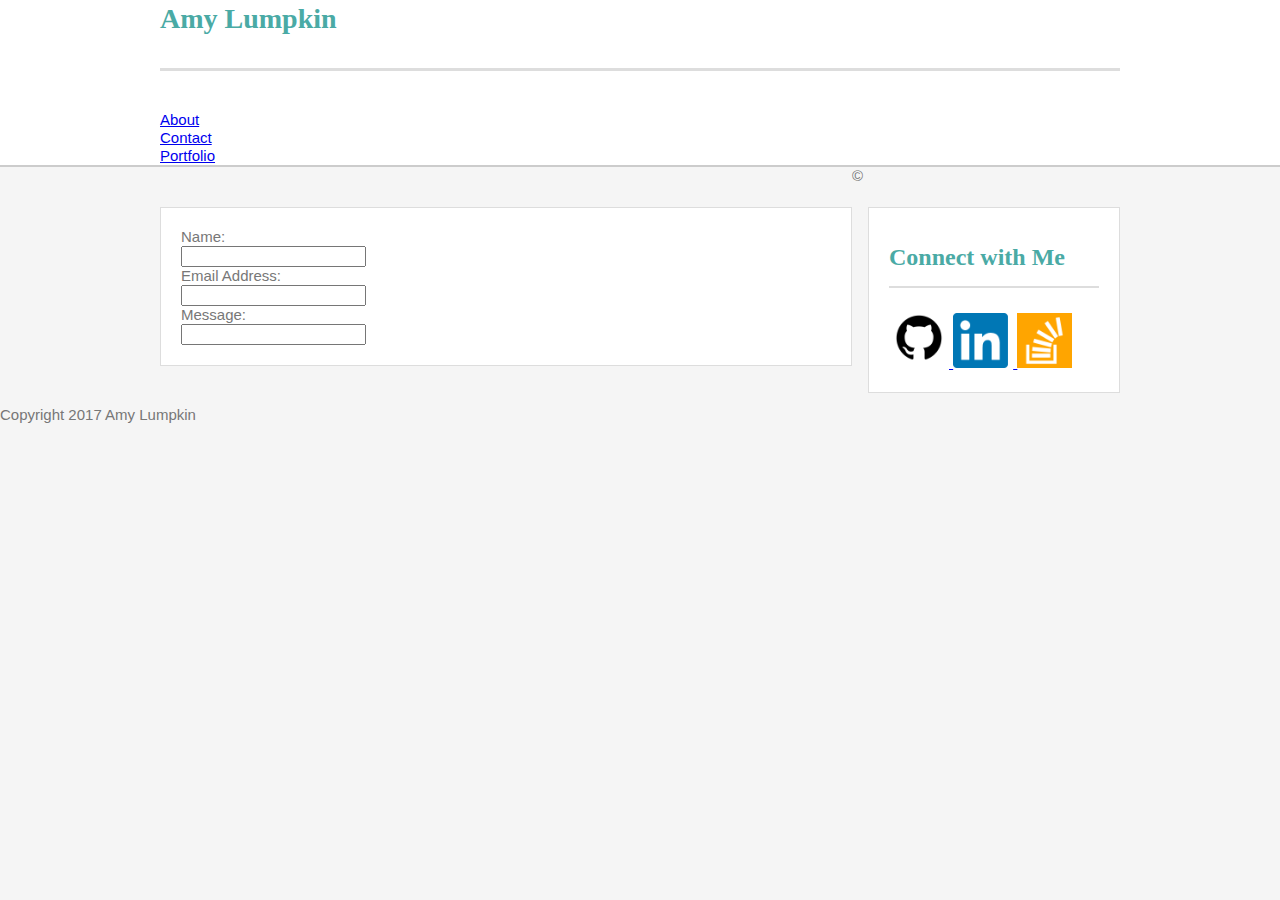
==== contact.html @ 266a77d4 "Second Commit" ====
<!DOCTYPE html>
<html lang="en">
  <head>
    <meta charset="UTF-8">
    <title>About Me</title>
    <link rel="stylesheet" type="text/css" href="assets/css/reset.css">
    <link rel="stylesheet" type="text/css" href="assets/css/style.css">
  </head>

  <body>
  <header>
    <div class="container clearfix">
        <h1 class="header">Amy Lumpkin</h1>

        <section class="button"><a href="index.html">About</a></section>
        <section class="button"><a href="contact.html">Contact</a></section>
        <section class="button"><a href="portfolio.html">Portfolio</a></section>
        
    </div>
    </header>

    <div class="container clearfix">
      <section id="main-bio">
        <form>
	       Name:<br>
	       <input type="text" name="name">
	       <br>
	       Email Address:<br>
	       <input type="text" name="email">
	       <br>
	       Message:<br>
	       <input type="text" name="message">
	       <br>
	   </form>
      </section>

      <section id="sidebar">
        <h2>Connect with Me</h2>
        <ul>
          <a href="https://github.com/amylumpkin" target="_blank">
          <img src="assets/images/github.png" alt="Github Icon" width="60px">
          </a>

          <a href="https://www.linkedin.com/in/amy-lumpkin-429b2464/" target="_blank">
          <img src="assets/images/linkedin.png" alt="LinkedIn Icon" width="60px">
          </a>
    
          <a href="https://stackoverflow.com/users/8786346/amy-lumpkin?tab=topactivity" target="_blank">
          <img src="assets/images/stack.png" alt="StackOverflow Icon" width="55px">
          </a>
        </ul>
      </section>
    </div>
  </body>

  <footer>
    <p>© Copyright 2017 Amy Lumpkin</p>
  </footer>

  </html>
---- assets/css/style.css ----
/*
Each of these CSS elements is associated with an HTML Element, Class, or ID.
Flip between this CSS file and the HTML to see how things line up.
Experiment with deleting lines of code from the CSS to see how it affects the webpage when you refresh in the browser.
*/

body {
  padding: 0;
  margin: 0;
  background-color: #f5f5f5;
}

header {
  overflow: hidden;
  width: 100%;
  margin: 0 auto;
  background: #ffffff;
  border-bottom: 2px;
  border-color: #cccccc;
  border-style: solid;
}

h1, h2 {
  margin: 0;
  color: #4aaaa5;
  font-weight: bold;
  font-family: 'Georgia', Times, Times New Roman, serif;
  
}

h1 {
  padding: 5px 0 35px 0;
  font-size: 28px;
  width: 100%;
  border-bottom: 3px;
  border-color: #dddddd;
  border-style: solid;
  margin-bottom: 40px;
}

h2 {
  font-size: 24px;
  border-bottom: 2px;
  border-color: #dddddd;
  border-style: solid;
  margin-bottom: 20px;
  padding: 20px 0;
}

p, section {
  color: #777777;
  font-family: 'Arial', 'Helvetica Neue', Helvetica, sans-serif;
  font-size: 15px;
  line-height: 18px;
}

/*a {
  color: #377F7C;
}
*/
.container {
  width: 960px;
  margin: 0 auto;
  clear: both;
}

#main-bio,
#sidebar {
  background-color: #ffffff;
  border: 1px solid #ddd;
  margin-top: 40px;
  margin-bottom: 40px;
  padding: 20px 20px;
}

#main-bio {
  float: left;
  width: 650px;
}

#sidebar {
  width: 210px;
  float: right;
}

#bio-image {
  float: left;
  width: 200px;
  margin-right: 20px;

#portfolio-image {}

.button {
  border-right: 1px;
  float: right;
  border-color: #aaaaaa;
  border-style: solid;
  padding: 0px 20px;
  margin: 33px 0 0 0;
}

.header {
  color: #ffffff;
  background-color: #4aaaa5;
  float: left;
  padding: 20px;
  margin-bottom: 0px;
  width: auto;
  border-bottom: 0px;
}

.clearfix::after {
Content: "";
display: block;
clear: both;
}

footer {
  border-top: 10px;
  border-style: solid;
  border-color: #4aaaa5;
  background-color: #666666;
  text-align: center;
  padding: 20px;
  font-size: 15px;
}
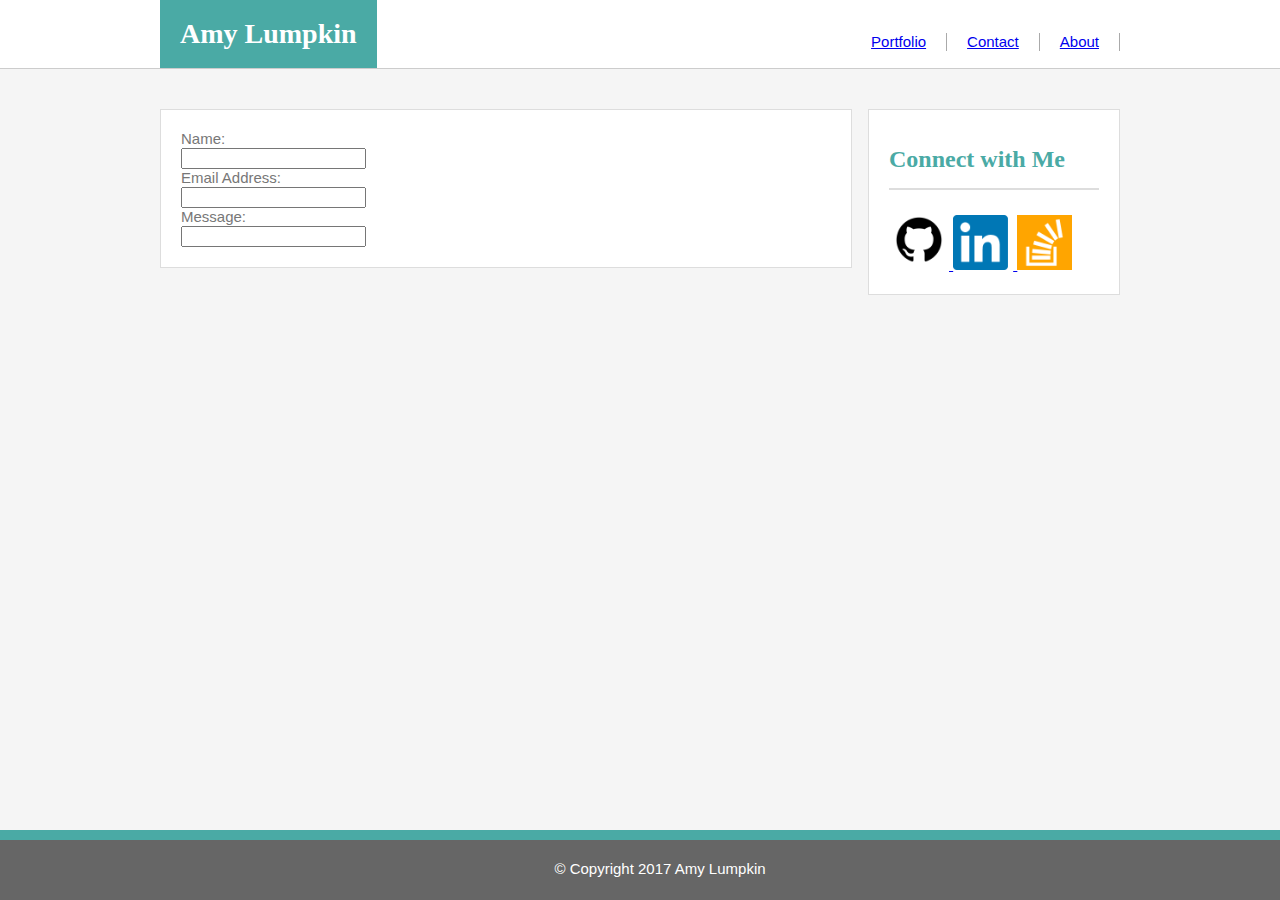
==== commit 5407856e: "Fifth Commit" ====
--- a/contact.html
+++ b/contact.html
@@ -53,8 +53,10 @@
     </div>
   </body>
 
-  <footer>
-    <p>© Copyright 2017 Amy Lumpkin</p>
+  <footer class="footer">
+  
+    <p id="footer">© Copyright 2017 Amy Lumpkin</p>
+  
   </footer>
 
   </html>
--- a/assets/css/style.css
+++ b/assets/css/style.css
@@ -3,6 +3,10 @@
 Flip between this CSS file and the HTML to see how things line up.
 Experiment with deleting lines of code from the CSS to see how it affects the webpage when you refresh in the browser.
 */
+*/
+* {
+  box-sizing: content-box;
+}
 
 body {
   padding: 0;
@@ -15,7 +19,7 @@
   width: 100%;
   margin: 0 auto;
   background: #ffffff;
-  border-bottom: 2px;
+  border-bottom: 1px;
   border-color: #cccccc;
   border-style: solid;
 }
@@ -87,8 +91,12 @@
   float: left;
   width: 200px;
   margin-right: 20px;
+}
 
-#portfolio-image {}
+#portfolio-image {
+  width: 300px;
+  padding: 10px;
+}
 
 .button {
   border-right: 1px;
@@ -123,5 +131,19 @@
   text-align: center;
   padding: 20px;
   font-size: 15px;
+  color: white;
+  position: absolute;
+  left: 0;
+  height: 20px;
+  width: 100%;
+  overflow: hidden;
+  bottom: 0;
+
 }
 
+#footer {
+  color:white;
+}
+
+
+
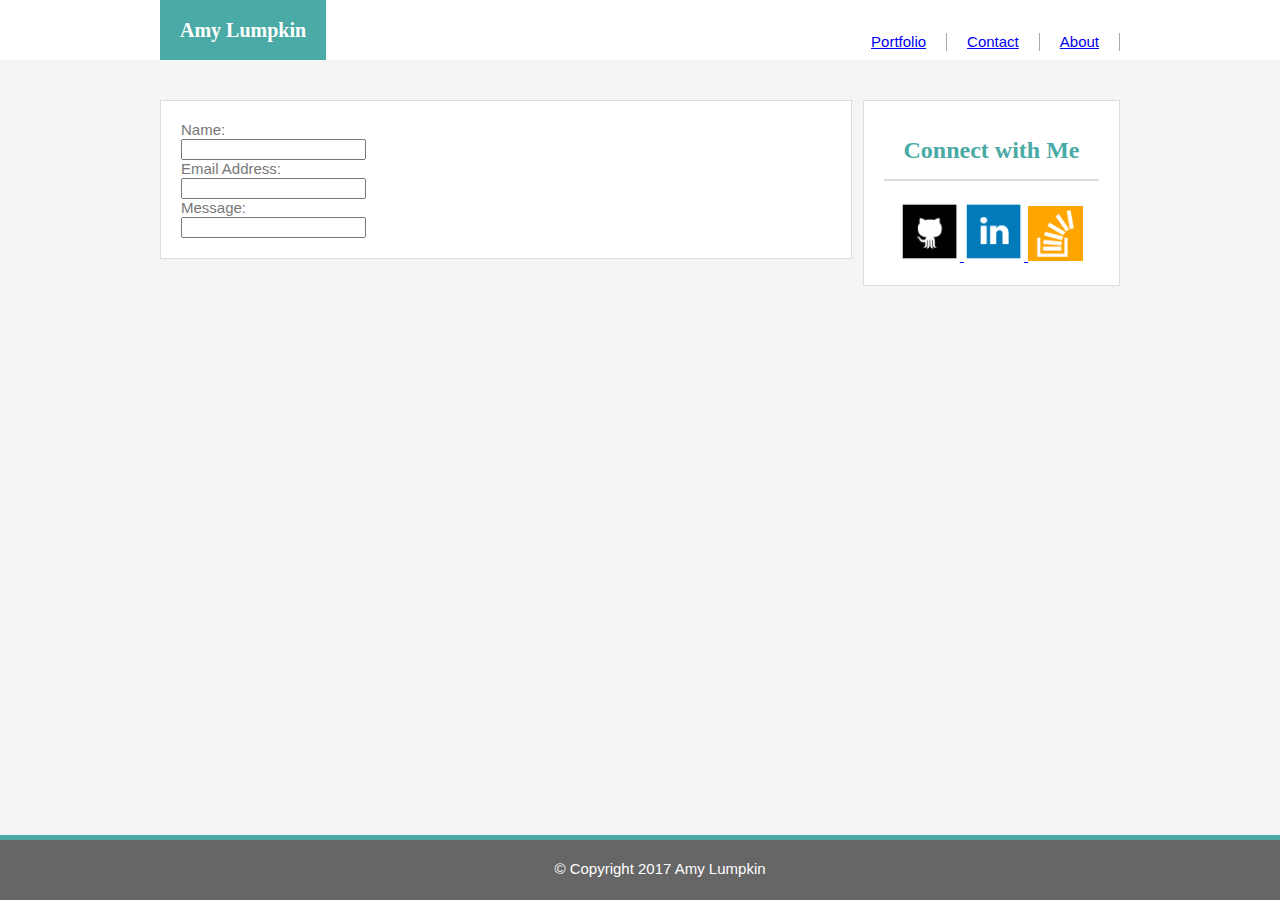
==== commit 48d0d1a2: "nov30" ====
--- a/contact.html
+++ b/contact.html
@@ -36,7 +36,7 @@
 
       <section id="sidebar">
         <h2>Connect with Me</h2>
-        <ul>
+        
           <a href="https://github.com/amylumpkin" target="_blank">
           <img src="assets/images/github.png" alt="Github Icon" width="60px">
           </a>
@@ -48,7 +48,7 @@
           <a href="https://stackoverflow.com/users/8786346/amy-lumpkin?tab=topactivity" target="_blank">
           <img src="assets/images/stack.png" alt="StackOverflow Icon" width="55px">
           </a>
-        </ul>
+      
       </section>
     </div>
   </body>
--- a/assets/css/style.css
+++ b/assets/css/style.css
@@ -19,7 +19,7 @@
   width: 100%;
   margin: 0 auto;
   background: #ffffff;
-  border-bottom: 1px;
+  border-bottom: 0;
   border-color: #cccccc;
   border-style: solid;
 }
@@ -34,7 +34,7 @@
 
 h1 {
   padding: 5px 0 35px 0;
-  font-size: 28px;
+  font-size: 20px;
   width: 100%;
   border-bottom: 3px;
   border-color: #dddddd;
@@ -83,8 +83,9 @@
 }
 
 #sidebar {
-  width: 210px;
+  width: 215px;
   float: right;
+  text-align: center;
 }
 
 #bio-image {
@@ -124,7 +125,7 @@
 }
 
 footer {
-  border-top: 10px;
+  border-top: 5px;
   border-style: solid;
   border-color: #4aaaa5;
   background-color: #666666;
@@ -132,17 +133,19 @@
   padding: 20px;
   font-size: 15px;
   color: white;
-  position: absolute;
+  position: fixed;
   left: 0;
   height: 20px;
   width: 100%;
   overflow: hidden;
   bottom: 0;
+  margin-bottom: 0;
 
 }
 
 #footer {
   color:white;
+  
 }
 
 
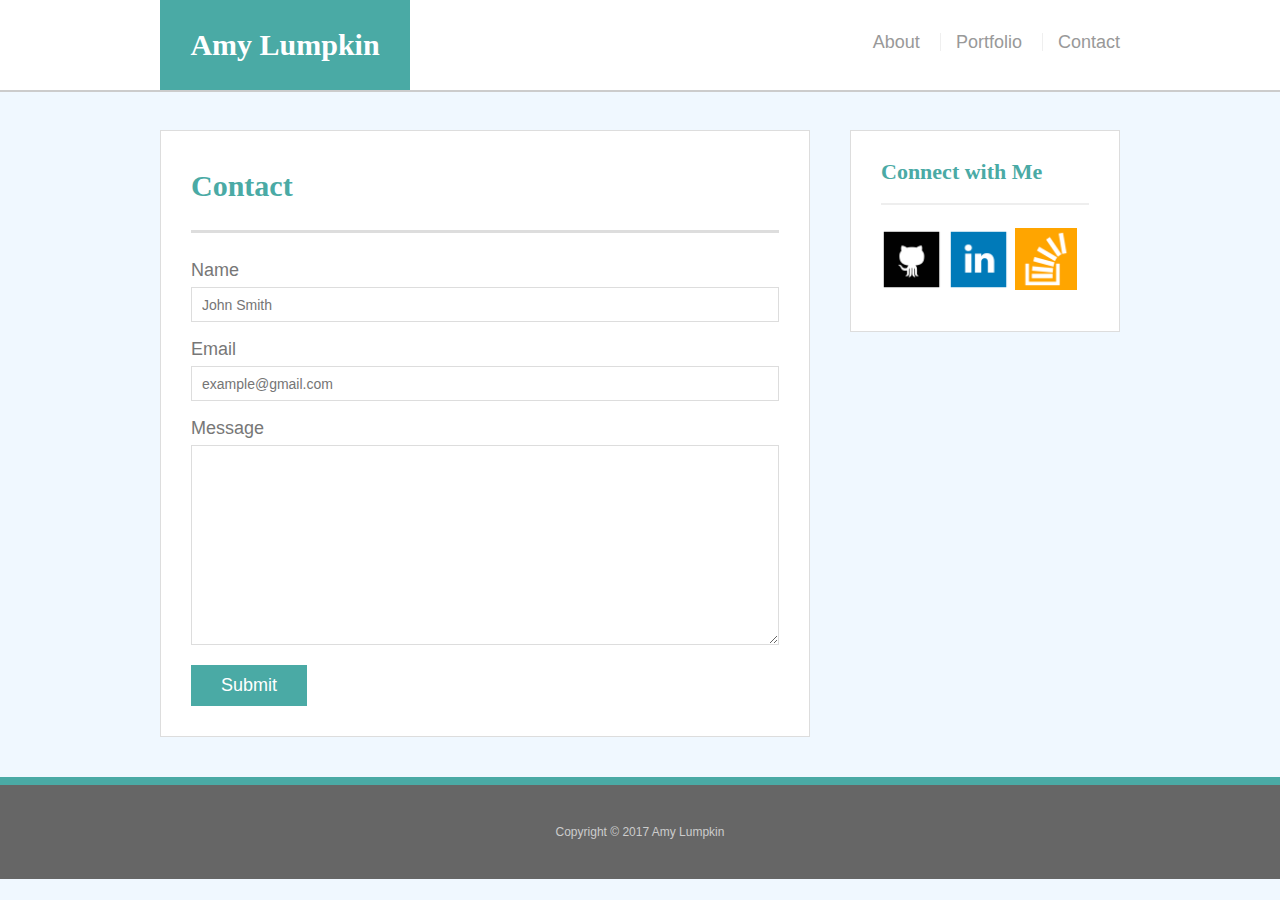
==== commit 18098c96: "Dec4" ====
--- a/contact.html
+++ b/contact.html
@@ -1,68 +1,68 @@
-<!DOCTYPE html>
-<html lang="en">
-  <head>
-    <meta charset="UTF-8">
-    <title>About Me</title>
-    <link rel="stylesheet" type="text/css" href="assets/css/reset.css">
-    <link rel="stylesheet" type="text/css" href="assets/css/style.css">
-  </head>
+<!doctype html>
+<html lang="en-us">
 
-  <body>
-  <header>
-    <div class="container clearfix">
-        <h1 class="header">Amy Lumpkin</h1>
+<head>
+  <meta charset="UTF-8">
+  <title>Contact | Amy Lumpkin</title>
+  <link rel="stylesheet" type="text/css" href="assets/css/reset.css">
+  <link rel="stylesheet" type="text/css" href="assets/css/style.css">
+</head>
 
-        <section class="button"><a href="index.html">About</a></section>
-        <section class="button"><a href="contact.html">Contact</a></section>
-        <section class="button"><a href="portfolio.html">Portfolio</a></section>
-        
+<body>
+
+  <header id="masthead">
+    <div class="container">
+      <a href="index.html" id="logo">Amy Lumpkin</a>
+      <nav>
+        <a href="index.html">About</a>
+        <a href="portfolio.html">Portfolio</a>
+        <a href="contact.html">Contact</a>
+      </nav>
     </div>
-    </header>
+  </header>
 
-    <div class="container clearfix">
-      <section id="main-bio">
-        <form>
-	       Name:<br>
-	       <input type="text" name="name">
-	       <br>
-	       Email Address:<br>
-	       <input type="text" name="email">
-	       <br>
-	       Message:<br>
-	       <input type="text" name="message">
-	       <br>
-	   </form>
-      </section>
+  <div id="main-container" class="container">
+    <section class="main-section">
+      <h1>Contact</h1>
 
-      <section id="sidebar">
+      <form id="contact-form">
+        <ul>
+          <li>
+            <label for="name">Name</label>
+            <input type="text" id="name" name="name" placeholder="John Smith" required="required">
+          </li>
+          <li>
+            <label for="email">Email</label>
+            <input type="email" id="email" name="email" placeholder="example@gmail.com" required="required">
+          </li>
+          <li>
+            <label for="message">Message</label>
+            <textarea id="message" name="message" required="required"></textarea>
+          </li>
+        </ul>
+        <input type="submit">
+      </form>
+
+    </section>
+
+    <section class="sidebar">
+      <div id="connect">
         <h2>Connect with Me</h2>
-        
-          <a href="https://github.com/amylumpkin" target="_blank">
-          <img src="assets/images/github.png" alt="Github Icon" width="60px">
-          </a>
 
-          <a href="https://www.linkedin.com/in/amy-lumpkin-429b2464/" target="_blank">
-          <img src="assets/images/linkedin.png" alt="LinkedIn Icon" width="60px">
-          </a>
-    
-          <a href="https://stackoverflow.com/users/8786346/amy-lumpkin?tab=topactivity" target="_blank">
-          <img src="assets/images/stack.png" alt="StackOverflow Icon" width="55px">
-          </a>
-      
-      </section>
-    </div>
-  </body>
-
-  <footer class="footer">
-  
-    <p id="footer">© Copyright 2017 Amy Lumpkin</p>
-  
-  </footer>
-
-  </html>
+        <a target="_blank" href="https://github.com/amylumpkin"><img src="assets/images/github.png" class="social" alt="GitHub"/></a>
+          <a target="_blank" href="https://www.linkedin.com/in/amy-lumpkin-429b2464/"><img src="assets/images/linkedin.png" class="social" alt="LinkedIn"/></a>
+          <a target="_blank" href="https://stackoverflow.com/users/8786346/amy-lumpkin?tab=topactivity"><img src="assets/images/stack.png" class="social" alt="StackOverflow"/></a>
 
 
+      </div>
+    </section>
+  </div>
 
+  <footer>
+    <div class="container">
+      Copyright &copy; 2017 Amy Lumpkin
+    </div>
+  </footer>
+</body>
 
-
-
+</html>--- a/assets/css/style.css
+++ b/assets/css/style.css
@@ -1,152 +1,239 @@
-/*
-Each of these CSS elements is associated with an HTML Element, Class, or ID.
-Flip between this CSS file and the HTML to see how things line up.
-Experiment with deleting lines of code from the CSS to see how it affects the webpage when you refresh in the browser.
-*/
-*/
+body {
+  font-family: Arial, "Helvetica Neue", Helvetica, sans-serif;
+  font-size: 18px;
+  line-height: 34px;
+  color: #777;
+  background-color: #F0F8FF;
+}
+
 * {
-  box-sizing: content-box;
-}
-
-body {
-  padding: 0;
-  margin: 0;
-  background-color: #f5f5f5;
-}
-
-header {
-  overflow: hidden;
-  width: 100%;
-  margin: 0 auto;
-  background: #ffffff;
-  border-bottom: 0;
-  border-color: #cccccc;
-  border-style: solid;
-}
-
-h1, h2 {
-  margin: 0;
-  color: #4aaaa5;
-  font-weight: bold;
-  font-family: 'Georgia', Times, Times New Roman, serif;
-  
-}
-
-h1 {
-  padding: 5px 0 35px 0;
-  font-size: 20px;
-  width: 100%;
-  border-bottom: 3px;
-  border-color: #dddddd;
-  border-style: solid;
-  margin-bottom: 40px;
-}
-
-h2 {
-  font-size: 24px;
-  border-bottom: 2px;
-  border-color: #dddddd;
-  border-style: solid;
-  margin-bottom: 20px;
-  padding: 20px 0;
-}
-
-p, section {
-  color: #777777;
-  font-family: 'Arial', 'Helvetica Neue', Helvetica, sans-serif;
-  font-size: 15px;
-  line-height: 18px;
-}
-
-/*a {
-  color: #377F7C;
-}
-*/
+  box-sizing: border-box;
+}
+
+/* general */
+
 .container {
-  width: 960px;
+  width: 100%;
+  max-width: 960px;
   margin: 0 auto;
   clear: both;
 }
 
-#main-bio,
-#sidebar {
-  background-color: #ffffff;
+h1,
+h2,
+h3,
+p {
+  margin-bottom: 20px;
+}
+
+p:last-child {
+  margin-bottom: 0;
+}
+
+h1,
+h2,
+h3 {
+  font-family: Georgia, Times, "Times New Roman", serif;
+  font-weight: 700;
+  color: #4aaaa5;
+}
+
+h1 {
+  padding-bottom: 20px;
+  font-size: 30px;
+  line-height: 49px;
+  border-bottom: 3px solid #ddd;
+}
+
+h2,
+h3 {
+  font-size: 22px;
+}
+
+/* header */
+
+#masthead {
+  position: fixed;
+  z-index: 99;
+  width: 100%;
+  margin: 0 0 30px;
+  overflow: auto;
+  color: #fff;
+  background: #fff;
+  border-bottom: 2px solid #ccc;
+}
+
+#logo {
+  float: left;
+  width: 250px;
+  height: 90px;
+  font-family: Georgia, Times, "Times New Roman", serif;
+  font-size: 30px;
+  font-weight: 700;
+  line-height: 90px;
+  color: #fff;
+  text-align: center;
+  text-decoration: none;
+  background: #4aaaa5;
+}
+
+nav {
+  float: right;
+  margin-top: 25px;
+}
+
+nav a {
+  display: inline-block;
+  padding-left: 15px;
+  margin-left: 15px;
+  line-height: 18px;
+  color: #999;
+  text-decoration: none;
+  border-left: 1px solid #efefef;
+}
+
+nav a:first-child {
+  border-left: 0 none;
+}
+
+/* footer */
+
+footer {
+  padding: 30px 0;
+  clear: both;
+  font-size: 12px;
+  color: #fff;
+  color: #ccc;
+  text-align: center;
+  background: #666;
+  border-top: 8px solid #4aaaa5;
+}
+
+/* sidebar */
+
+.sidebar {
+  float: right;
+  width: 100%;
+  max-width: 270px;
+  padding: 30px;
+  margin-bottom: 20px;
+  background: #fff;
   border: 1px solid #ddd;
-  margin-top: 40px;
-  margin-bottom: 40px;
-  padding: 20px 20px;
-}
-
-#main-bio {
-  float: left;
-  width: 650px;
-}
-
-#sidebar {
-  width: 215px;
-  float: right;
+}
+
+h3,
+.sidebar h2 {
+  padding-bottom: 20px;
+  margin-bottom: 15px;
+  line-height: 22px;
+  border-bottom: 2px solid #eee;
+}
+
+.social {
+  width: 62px;
+  height: 62px;
+  margin-top: 8px;
+  margin-right: 5px;
+}
+
+.social:last-child {
+  margin-right: 0;
+}
+
+/* main */
+
+#main-container {
+  padding-top: 130px;
+}
+
+.main-section {
+  float: left;
+  width: 100%;
+  max-width: 650px;
+  padding: 30px;
+  margin: 0 0 40px;
+  background: #ffffff;
+  border: 1px solid #ddd;
+}
+
+/* portfolio page */
+
+.work {
+  position: relative;
+  float: left;
+  width: 274px;
+  margin: 20px 0 25px;
+  overflow: auto;
+}
+
+.work:nth-child(even) {
+  margin-right: 40px;
+}
+
+.work img {
+  width: 100%;
+  border: 0 none;
+  opacity: 0.8;
+}
+
+.work h3 {
+  position: absolute;
+  bottom: 20px;
+  width: 100%;
+  padding: 15px;
+  margin-bottom: 0;
+  font-weight: 300;
+  line-height: 30px;
+  color: #fff;
   text-align: center;
-}
-
-#bio-image {
+  background: #4aaaa5;
+  border-bottom: 0;
+}
+
+.auth-image {
   float: left;
   width: 200px;
-  margin-right: 20px;
-}
-
-#portfolio-image {
-  width: 300px;
-  padding: 10px;
-}
-
-.button {
-  border-right: 1px;
-  float: right;
-  border-color: #aaaaaa;
-  border-style: solid;
-  padding: 0px 20px;
-  margin: 33px 0 0 0;
-}
-
-.header {
-  color: #ffffff;
-  background-color: #4aaaa5;
-  float: left;
-  padding: 20px;
-  margin-bottom: 0px;
-  width: auto;
-  border-bottom: 0px;
-}
-
-.clearfix::after {
-Content: "";
-display: block;
-clear: both;
-}
-
-footer {
-  border-top: 5px;
-  border-style: solid;
-  border-color: #4aaaa5;
-  background-color: #666666;
-  text-align: center;
-  padding: 20px;
-  font-size: 15px;
-  color: white;
-  position: fixed;
-  left: 0;
-  height: 20px;
-  width: 100%;
-  overflow: hidden;
-  bottom: 0;
-  margin-bottom: 0;
-
-}
-
-#footer {
-  color:white;
-  
-}
-
-
-
+  height: auto;
+  margin-top: 10px;
+  margin-right: 25px;
+}
+
+/* contact page */
+
+#contact-form ul {
+  margin-bottom: 20px;
+}
+
+#contact-form li {
+  margin-bottom: 10px;
+}
+
+label,
+input[type=text],
+input[type=email],
+textarea {
+  display: block;
+  width: 100%;
+}
+
+input[type=text],
+input[type=email],
+textarea {
+  height: 35px;
+  padding: 0 10px;
+  font-size: 14px;
+  border: 1px solid #ddd;
+}
+
+textarea {
+  height: 200px;
+}
+
+input[type=submit] {
+  padding: 10px 30px;
+  font-size: 18px;
+  color: #fff;
+  cursor: pointer;
+  background: #4aaaa5;
+  border: 0 none;
+}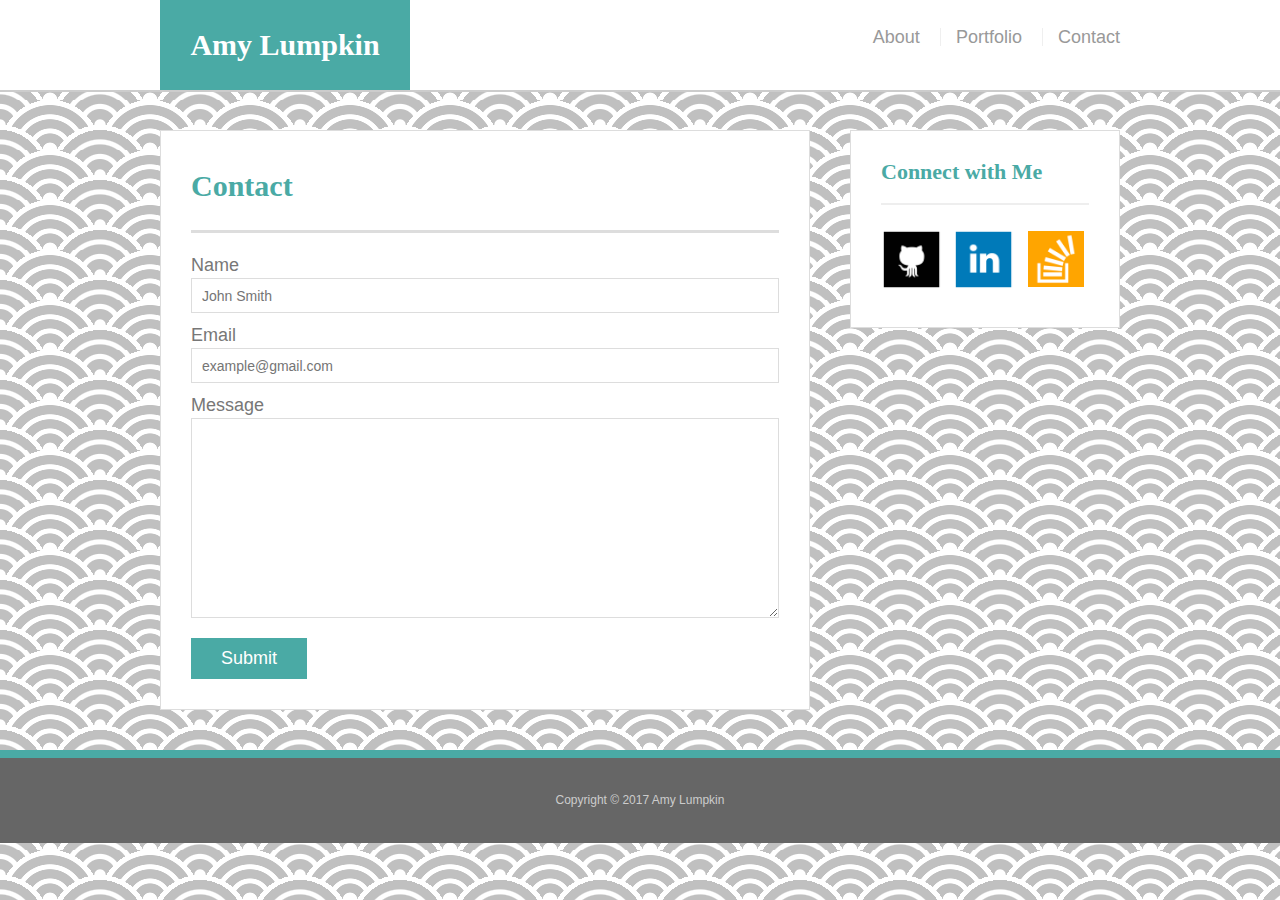
==== commit c04ec47a: "Dec5" ====
--- a/contact.html
+++ b/contact.html
@@ -51,7 +51,7 @@
 
         <a target="_blank" href="https://github.com/amylumpkin"><img src="assets/images/github.png" class="social" alt="GitHub"/></a>
           <a target="_blank" href="https://www.linkedin.com/in/amy-lumpkin-429b2464/"><img src="assets/images/linkedin.png" class="social" alt="LinkedIn"/></a>
-          <a target="_blank" href="https://stackoverflow.com/users/8786346/amy-lumpkin?tab=topactivity"><img src="assets/images/stack.png" class="social" alt="StackOverflow"/></a>
+          <a target="_blank" href="https://stackoverflow.com/users/8786346/amy-lumpkin?tab=topactivity"><img src="assets/images/stack.png" class="socialstack" class="social" alt="StackOverflow"/></a>
 
 
       </div>
--- a/assets/css/style.css
+++ b/assets/css/style.css
@@ -1,9 +1,16 @@
 body {
   font-family: Arial, "Helvetica Neue", Helvetica, sans-serif;
   font-size: 18px;
-  line-height: 34px;
+  line-height: 25px;
   color: #777;
-  background-color: #F0F8FF;
+  background-color:silver;
+background-image: 
+radial-gradient(circle at 100% 150%, silver 24%, white 25%, white 28%, silver 29%, silver 36%, white 36%, white 40%, transparent 40%, transparent),
+radial-gradient(circle at 0    150%, silver 24%, white 25%, white 28%, silver 29%, silver 36%, white 36%, white 40%, transparent 40%, transparent),
+radial-gradient(circle at 50%  100%, white 10%, silver 11%, silver 23%, white 24%, white 30%, silver 31%, silver 43%, white 44%, white 50%, silver 51%, silver 63%, white 64%, white 71%, transparent 71%, transparent),
+radial-gradient(circle at 100% 50%, white 5%, silver 6%, silver 15%, white 16%, white 20%, silver 21%, silver 30%, white 31%, white 35%, silver 36%, silver 45%, white 46%, white 49%, transparent 50%, transparent),
+radial-gradient(circle at 0    50%, white 5%, silver 6%, silver 15%, white 16%, white 20%, silver 21%, silver 30%, white 31%, white 35%, silver 36%, silver 45%, white 46%, white 49%, transparent 50%, transparent);
+background-size:100px 50px;
 }
 
 * {
@@ -136,9 +143,15 @@
   margin-right: 5px;
 }
 
-.social:last-child {
+.socialstack {
   margin-right: 0;
-}
+  margin-top: 8px;
+  width: 62px;
+  height: 62px;
+  padding: 3px;
+
+}
+
 
 /* main */
 
